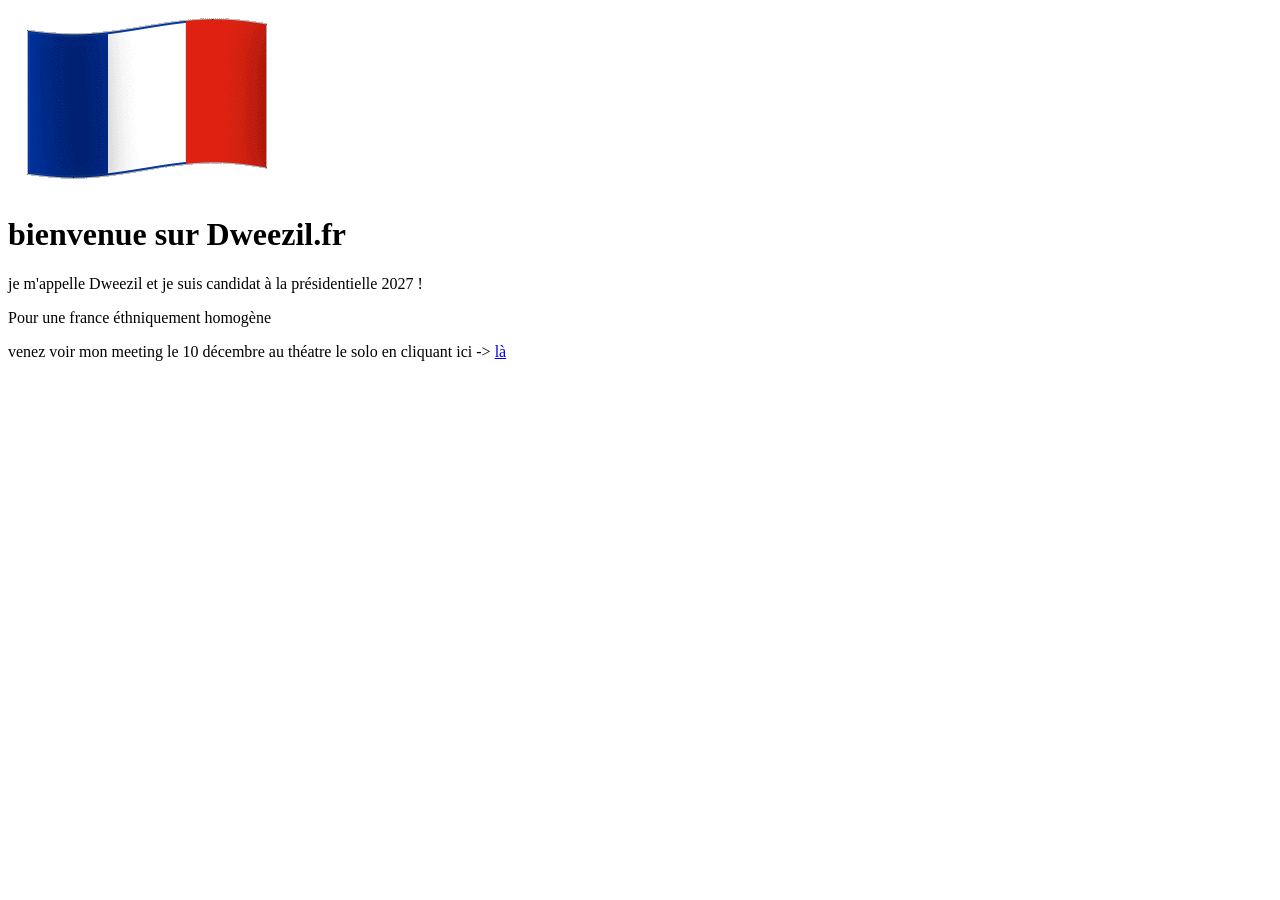
==== index.html @ 1bd1bb84 "Update index.html" ====
<!DOCTYPE html>
<head>
<link rel="stylesheet" href="site.css">
</head>
<html>
<body>

<img src="/asset/image/Animated-Flag-France.gif"> 
  
<h1>bienvenue sur Dweezil.fr</h1>
<p>je m'appelle Dweezil et je suis candidat à la présidentielle 2027 !</p>

<p>Pour une france éthniquement homogène</p>

<p> venez voir mon meeting le 10 décembre au théatre le solo en cliquant ici -> <a href="https://www.billetreduc.com/spectacle/le-spectacle-407119">là</a> </p>


</body>
</html>
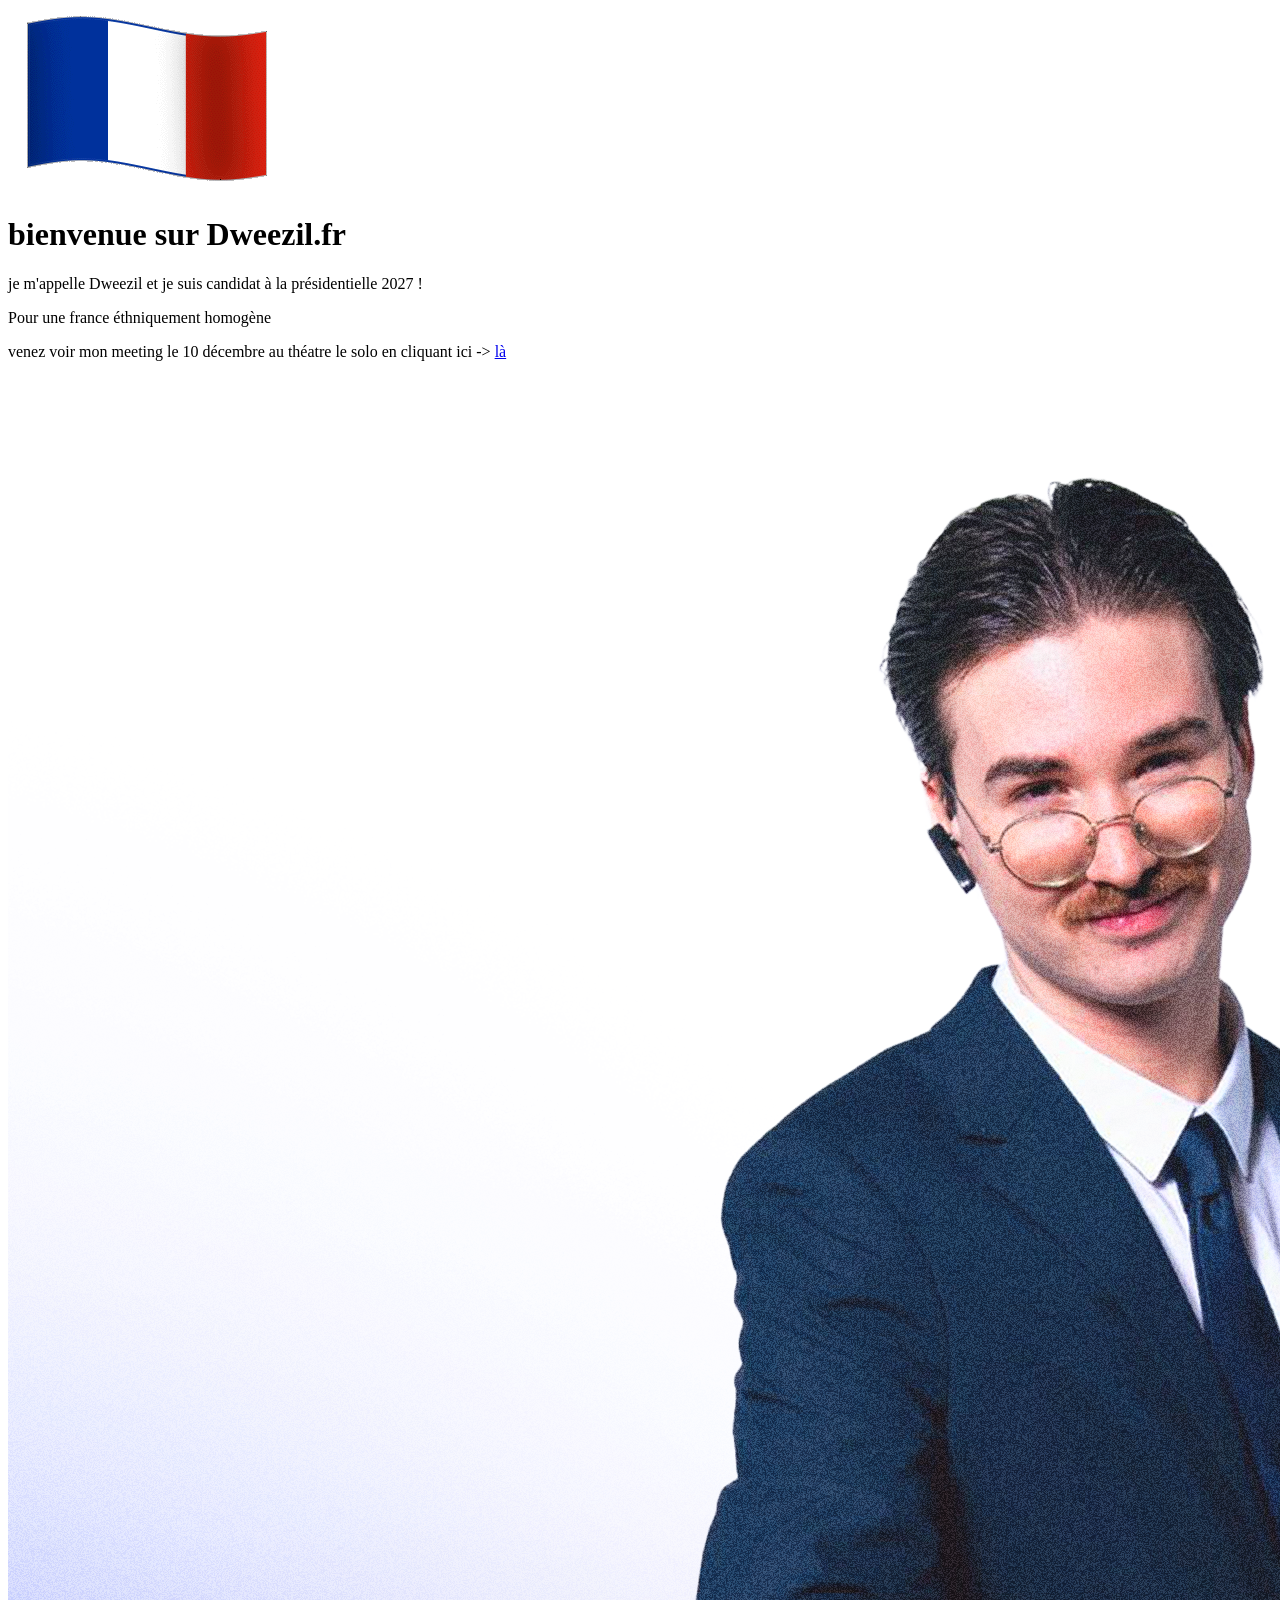
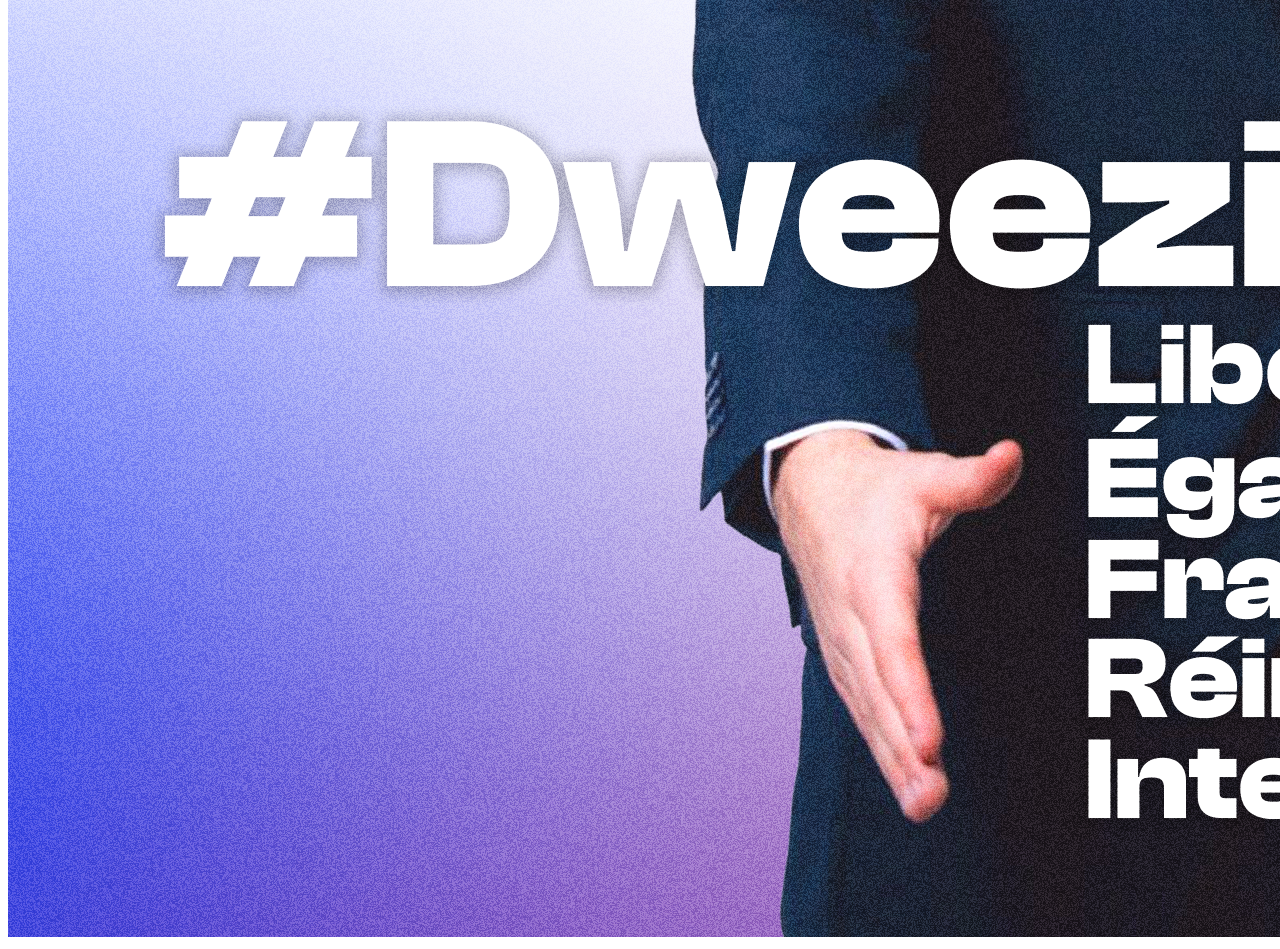
==== commit 8bc0532a: "Update index.html" ====
--- a/index.html
+++ b/index.html
@@ -14,6 +14,7 @@
 
 <p> venez voir mon meeting le 10 décembre au théatre le solo en cliquant ici -> <a href="https://www.billetreduc.com/spectacle/le-spectacle-407119">là</a> </p>
 
-
+<img src="/asset/image/campagne.png"> 
+  
 </body>
 </html>
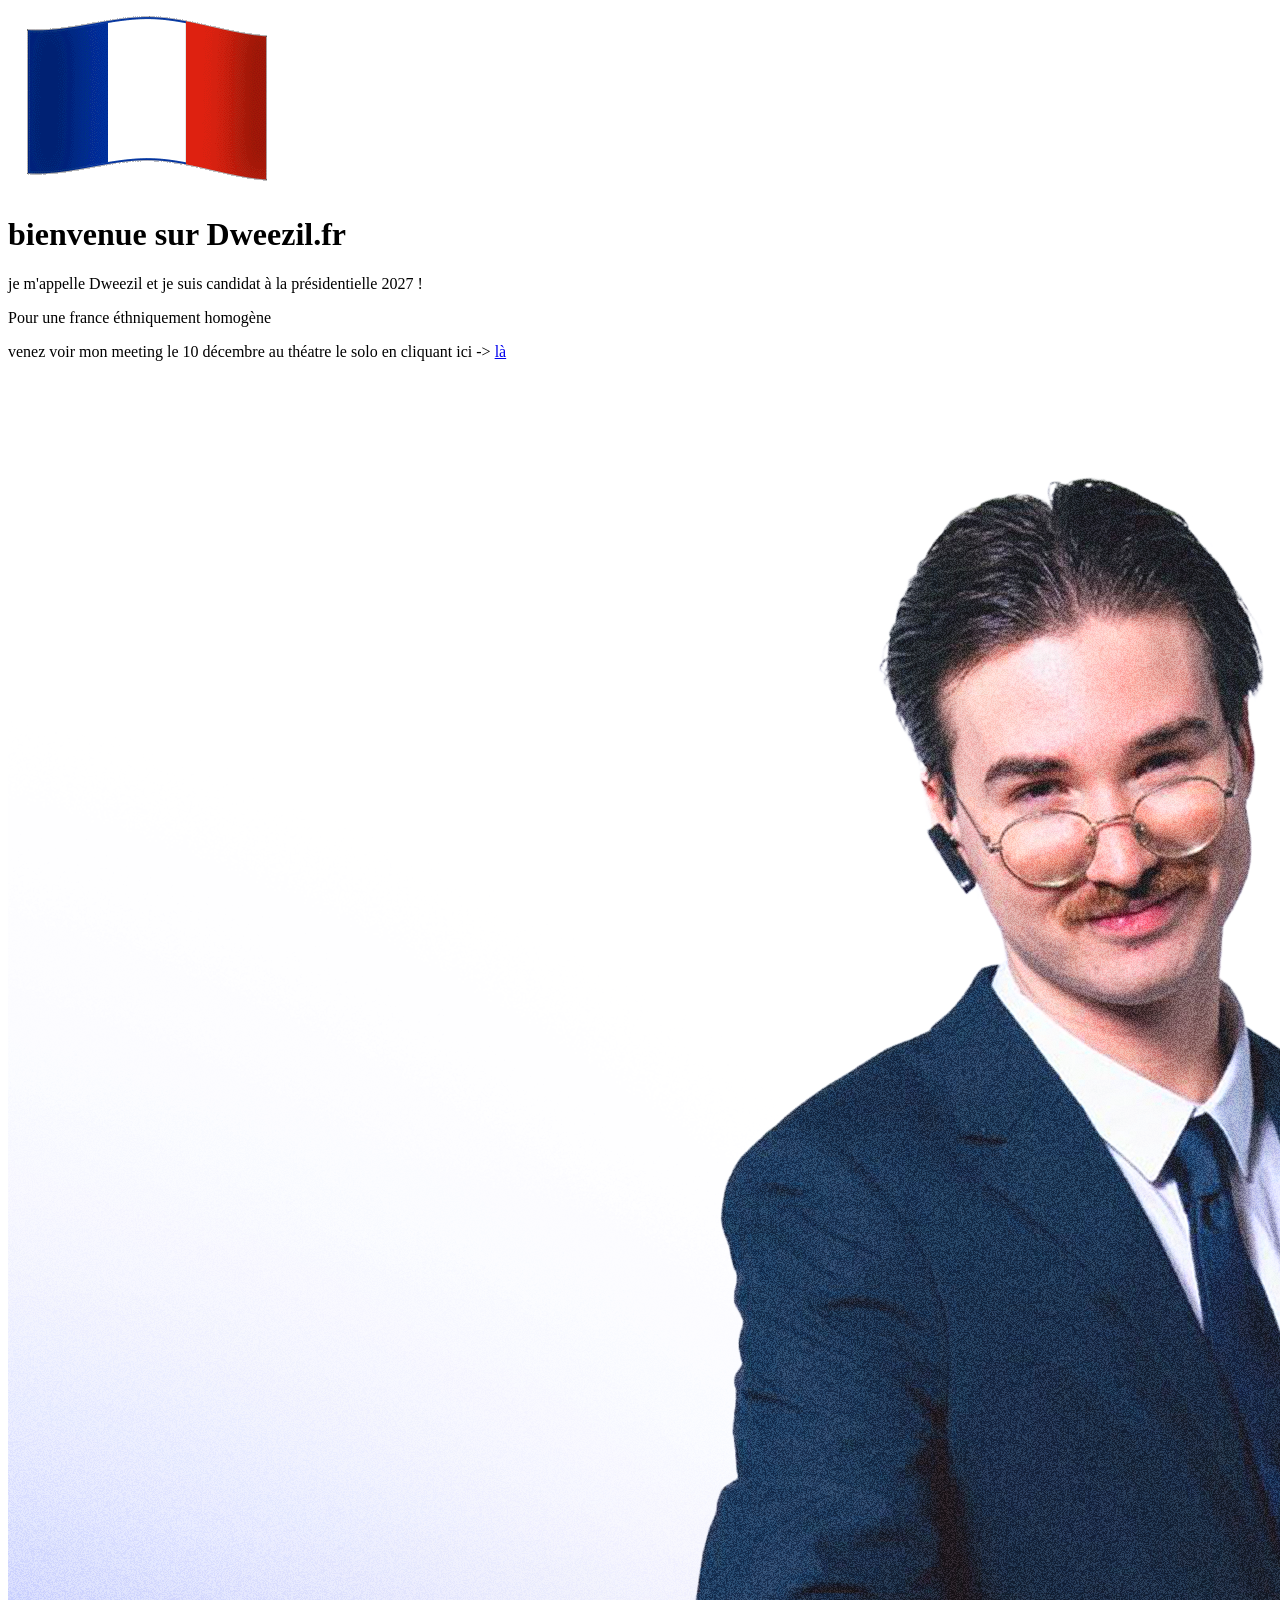
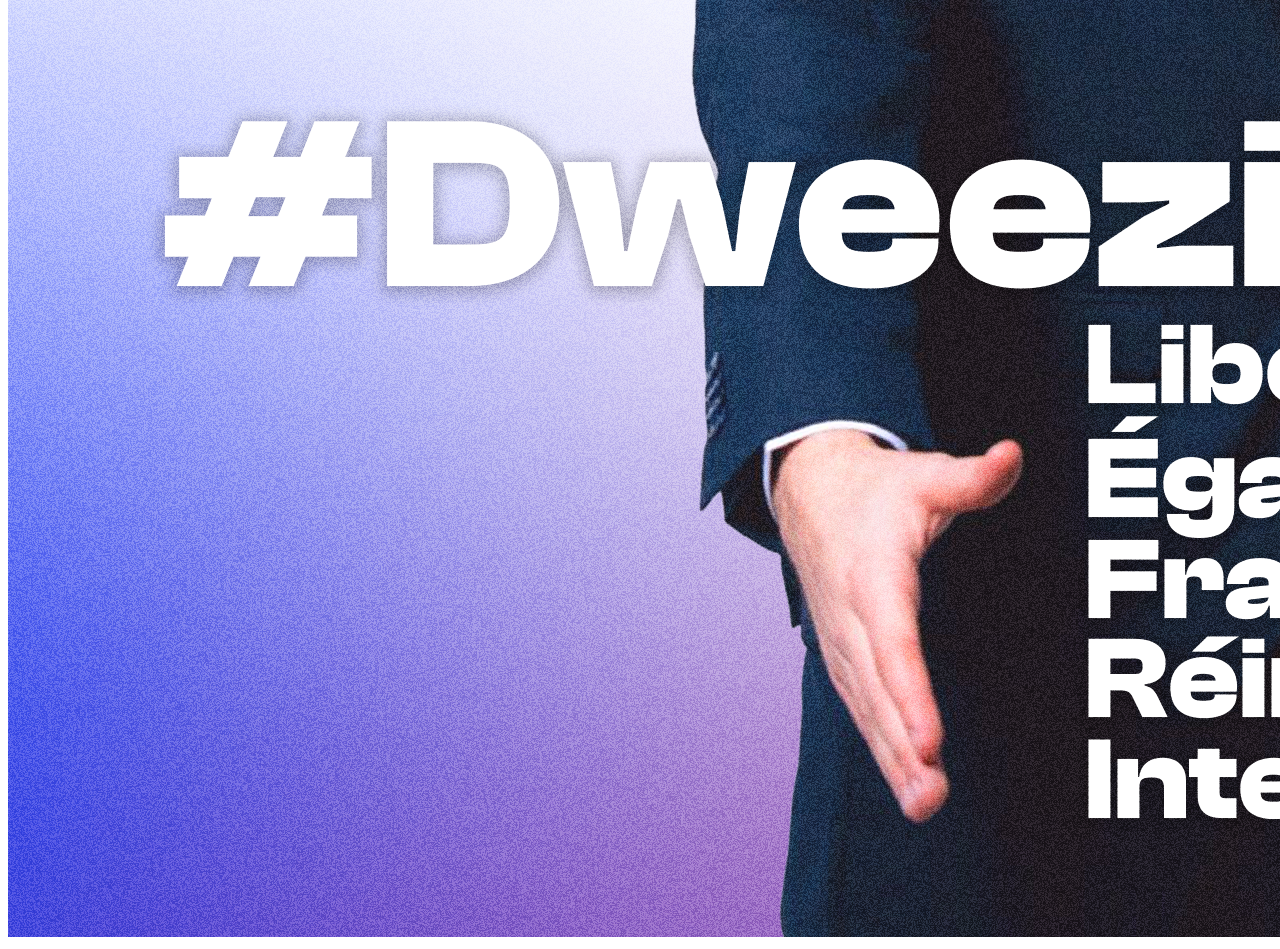
==== commit 09b04477: "Update index.html" ====
--- a/index.html
+++ b/index.html
@@ -14,7 +14,7 @@
 
 <p> venez voir mon meeting le 10 décembre au théatre le solo en cliquant ici -> <a href="https://www.billetreduc.com/spectacle/le-spectacle-407119">là</a> </p>
 
-<img src="/asset/image/campagne.png"> 
+<img class="image1" src="/asset/image/campagne.png"> 
   
 </body>
 </html>
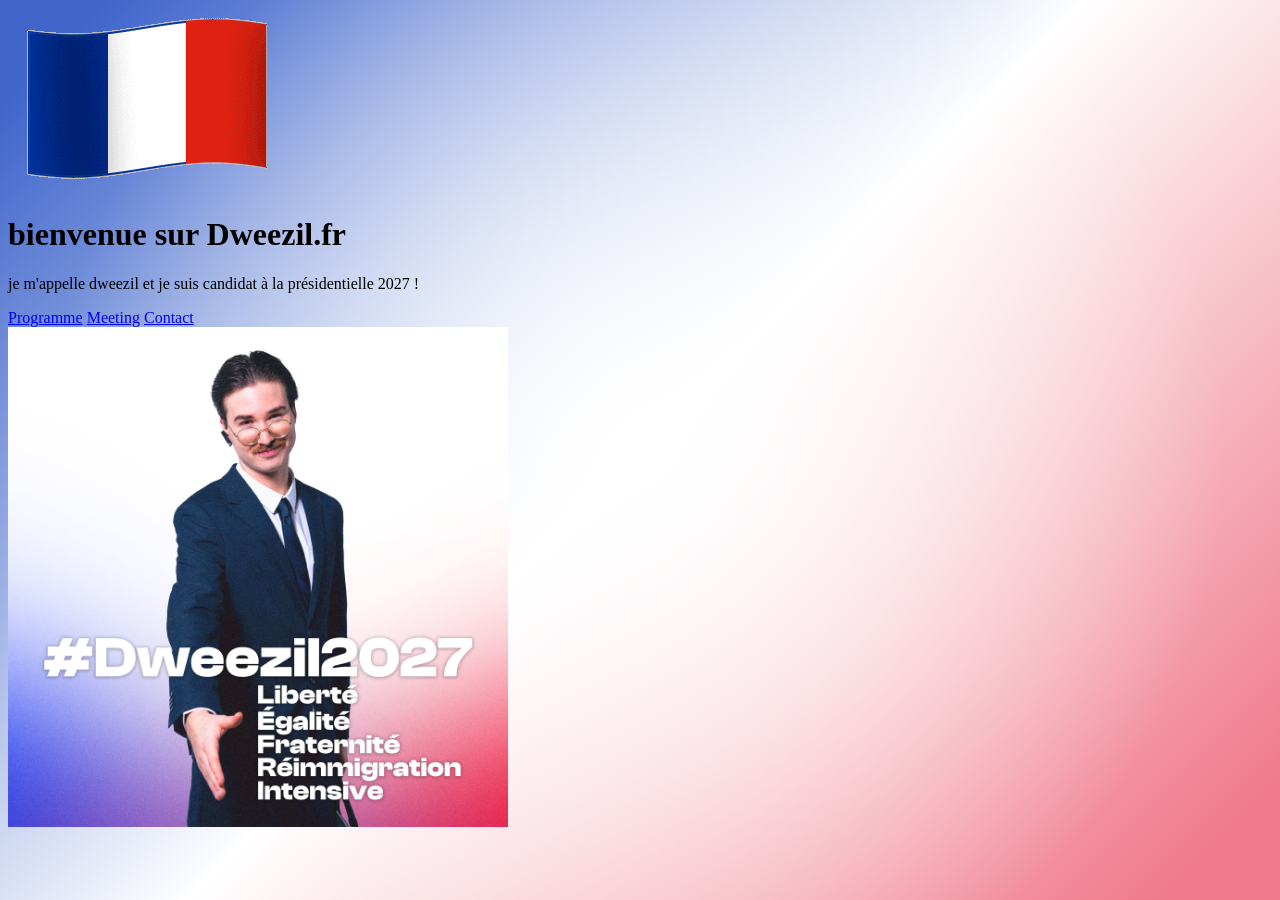
==== commit f29e8f0e: "Add files via upload" ====
--- a/index.html
+++ b/index.html
@@ -6,15 +6,19 @@
 <body>
 
 <img src="/asset/image/Animated-Flag-France.gif"> 
-  
+
 <h1>bienvenue sur Dweezil.fr</h1>
-<p>je m'appelle Dweezil et je suis candidat à la présidentielle 2027 !</p>
+<p>je m'appelle dweezil et je suis candidat à la présidentielle 2027 !</p>
 
-<p>Pour une france éthniquement homogène</p>
-
-<p> venez voir mon meeting le 10 décembre au théatre le solo en cliquant ici -> <a href="https://www.billetreduc.com/spectacle/le-spectacle-407119">là</a> </p>
+<nav>
+        <div class="main_pages">
+            <a href="programme.html">Programme</a>
+            <a href="meeting.html">Meeting</a>
+            <a href="contact.html">Contact</a>
+        </div>
+</nav>
 
 <img class="image1" src="/asset/image/campagne.png"> 
-  
+
 </body>
 </html>
--- a/site.css
+++ b/site.css
@@ -0,0 +1,16 @@
+.image1 {
+  width: 500px;
+  margin: auto;
+}
+
+body {
+  background-color: #f5f6fa;
+  background-image:
+    radial-gradient(circle at 50% 50%, rgba(255, 255, 255, 1) 0%, rgba(0, 35, 149, 0) 75%),
+    linear-gradient(135deg,
+      #4066cc 5%,
+      #ffffff 50%,
+      #f0798a 95%);
+  background-repeat: no-repeat;
+  background-attachment: fixed;
+}
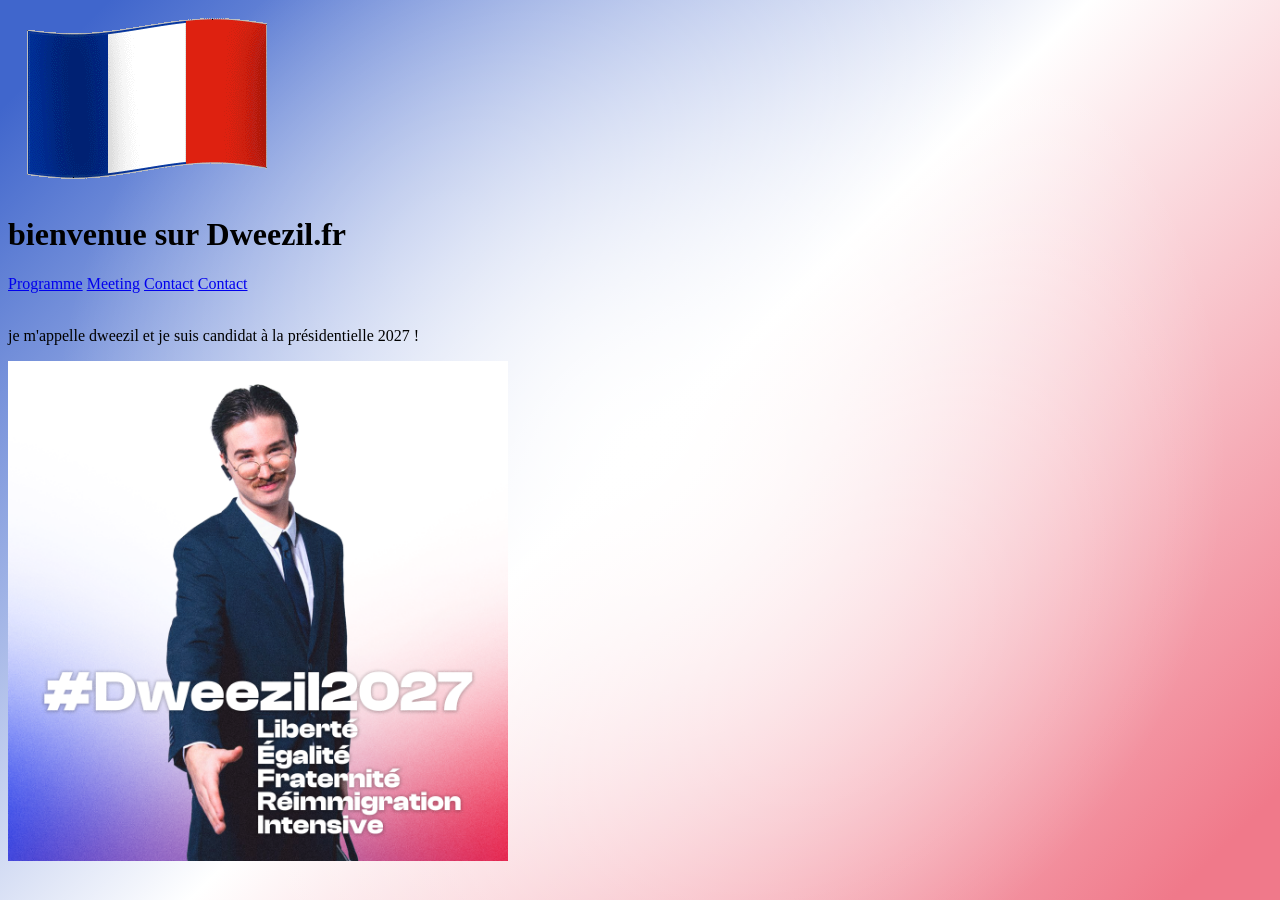
==== commit 54c78efe: "Add files via upload" ====
--- a/index.html
+++ b/index.html
@@ -8,17 +8,26 @@
 <img src="/asset/image/Animated-Flag-France.gif"> 
 
 <h1>bienvenue sur Dweezil.fr</h1>
-<p>je m'appelle dweezil et je suis candidat à la présidentielle 2027 !</p>
 
+<div class="navbar">
 <nav>
         <div class="main_pages">
             <a href="programme.html">Programme</a>
             <a href="meeting.html">Meeting</a>
             <a href="contact.html">Contact</a>
+            <a href="formation.html">Contact</a>
         </div>
 </nav>
+</div> 
 
-<img class="image1" src="/asset/image/campagne.png"> 
+<div class="main_pages">
+</br>
+    <p>je m'appelle dweezil et je suis candidat à la présidentielle 2027 !</p>
+    <img class="image1" src="/asset/image/campagne.png"> 
+</div>
+
+
+
 
 </body>
 </html>
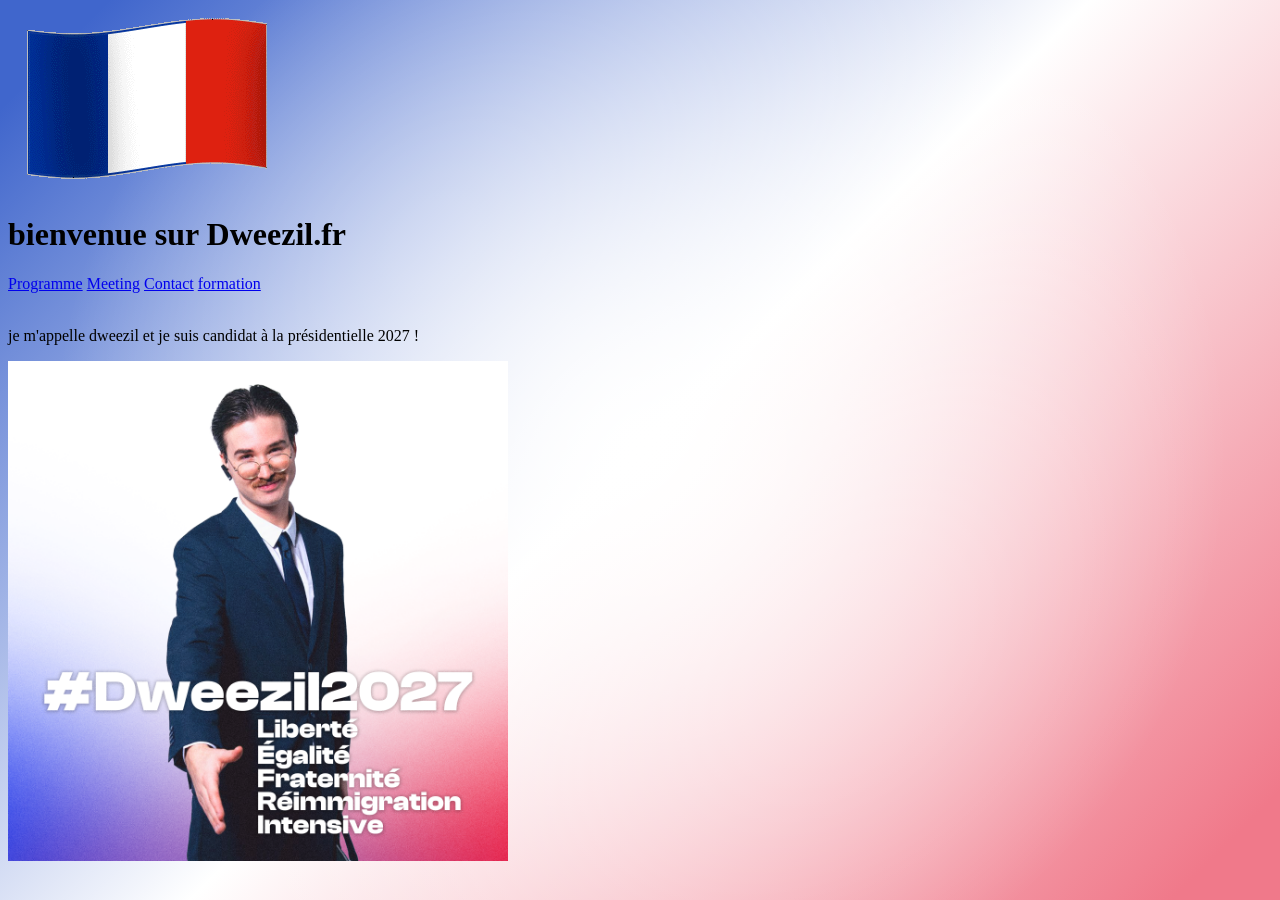
==== commit a78f803c: "Add files via upload" ====
--- a/index.html
+++ b/index.html
@@ -15,7 +15,7 @@
             <a href="programme.html">Programme</a>
             <a href="meeting.html">Meeting</a>
             <a href="contact.html">Contact</a>
-            <a href="formation.html">Contact</a>
+            <a href="formation.html">formation</a>
         </div>
 </nav>
 </div> 
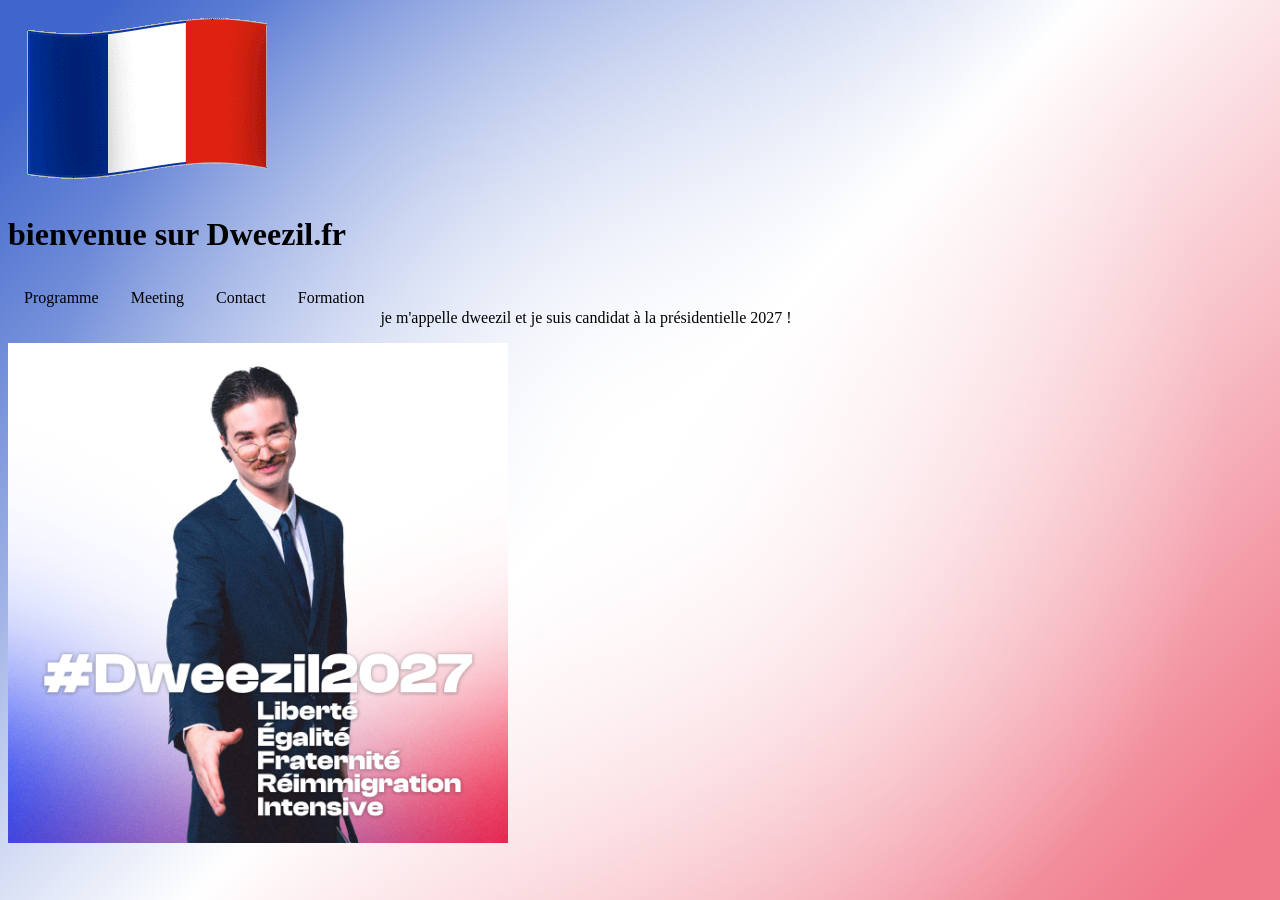
==== commit c4b06f3d: "Add files via upload" ====
--- a/index.html
+++ b/index.html
@@ -15,7 +15,7 @@
             <a href="programme.html">Programme</a>
             <a href="meeting.html">Meeting</a>
             <a href="contact.html">Contact</a>
-            <a href="formation.html">formation</a>
+            <a href="formation.html">Formation</a>
         </div>
 </nav>
 </div> 
--- a/site.css
+++ b/site.css
@@ -13,4 +13,30 @@
       #f0798a 95%);
   background-repeat: no-repeat;
   background-attachment: fixed;
+
 }
+
+.navbar {
+  background-color: #f5f6fa;
+}
+
+.navbar a:hover {
+  background-color: gradient;
+  background-image: linear-gradient(to right, #4066cc,#ffffff, #ff0026);
+  border-color: #f5f6fa;
+}
+
+.navbar a {
+  align-content: center;
+  float: left;
+  font-size: 16px;
+  color: black;
+  text-align: center;
+  padding: 14px 16px;
+  text-decoration: none;
+
+}
+
+.mainpages {
+  text-align: left;
+}
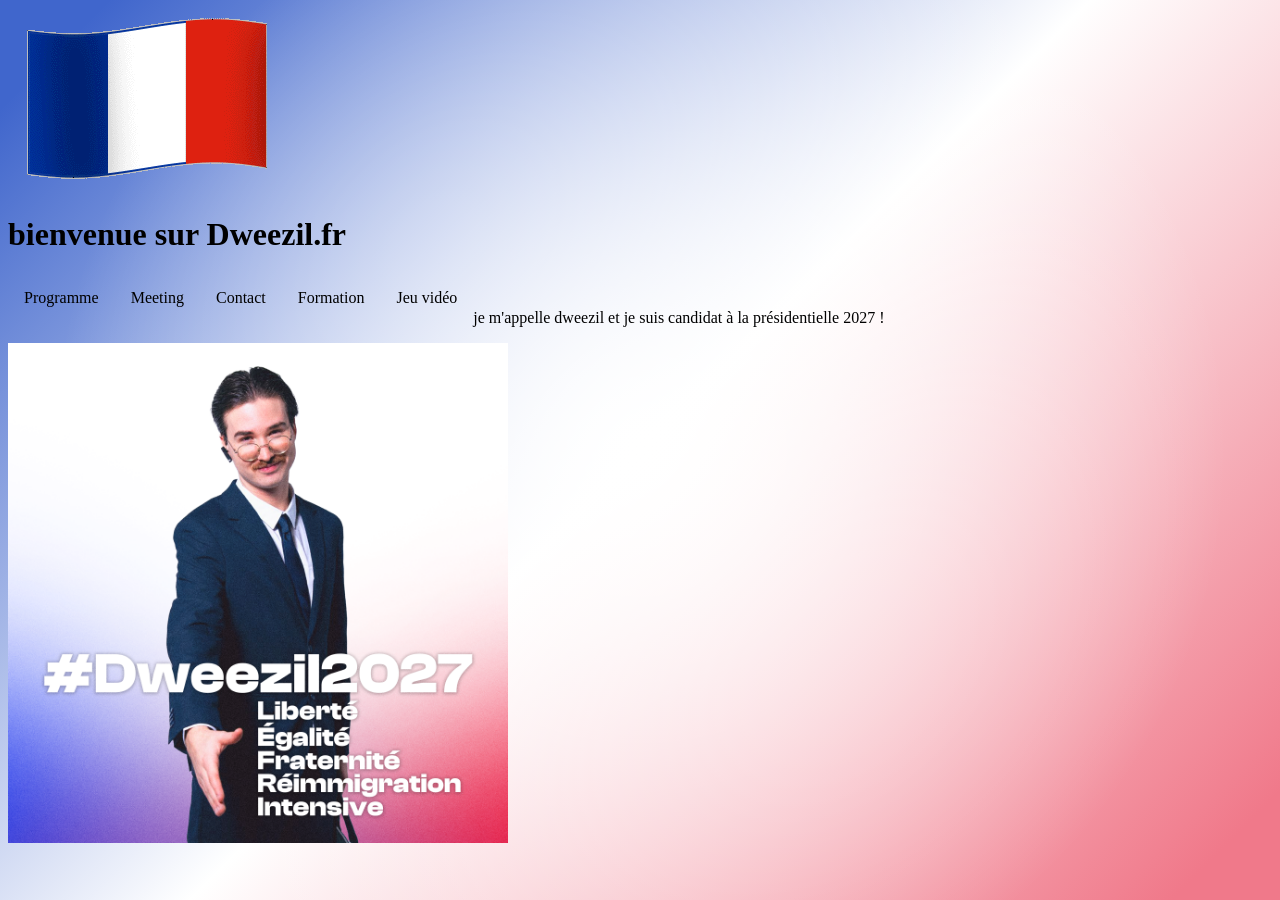
==== commit 7a8ac013: "Add files via upload" ====
--- a/index.html
+++ b/index.html
@@ -16,6 +16,7 @@
             <a href="meeting.html">Meeting</a>
             <a href="contact.html">Contact</a>
             <a href="formation.html">Formation</a>
+            <a href="gaming.html">Jeu vidéo</a>
         </div>
 </nav>
 </div> 
